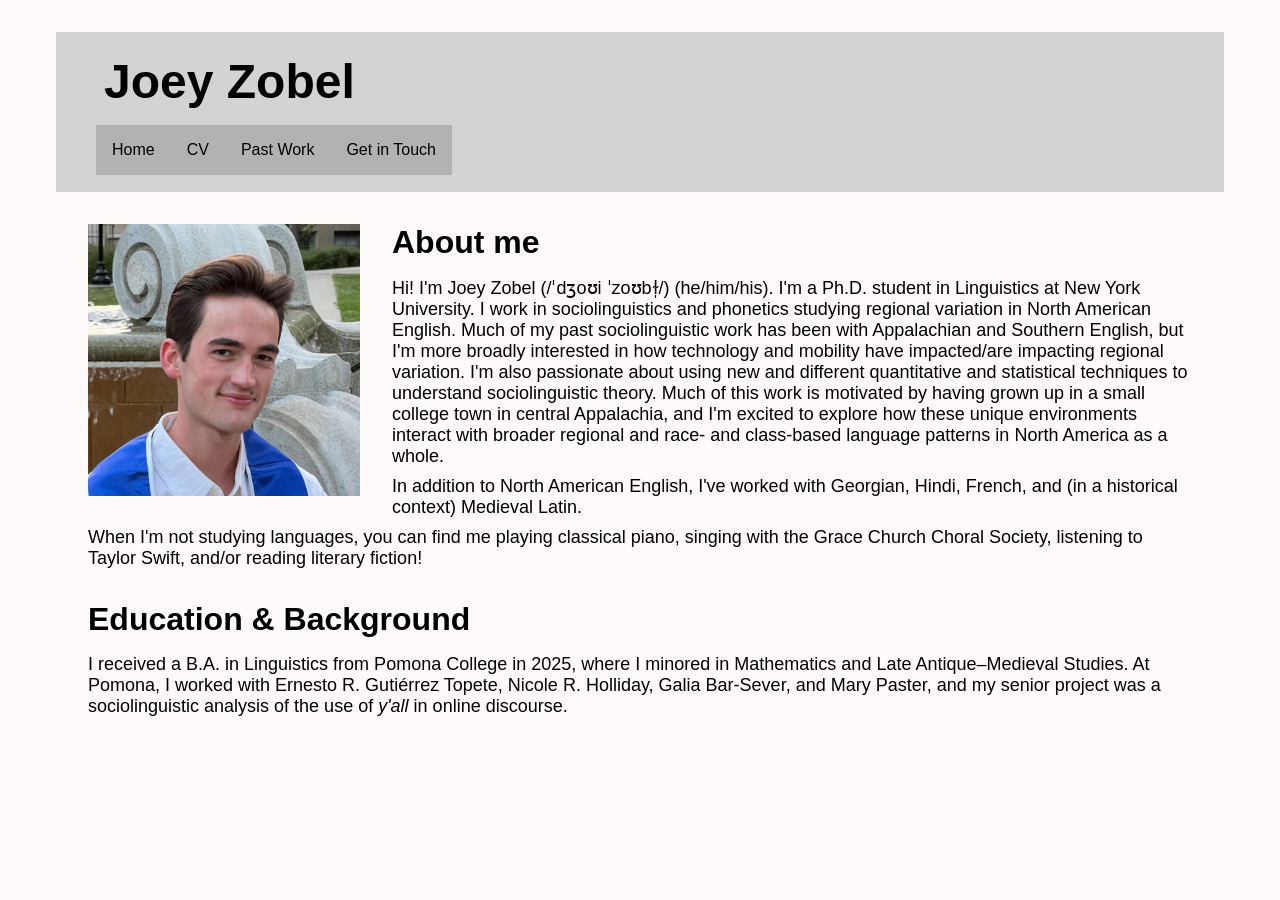
==== index.html @ e0bc1210 "Update index.html" ====
<!DOCTYPE html>
<html>
  <head>
    <title>Joey Zobel</title>
    <link rel="icon" type="image/x-icon" href="favicon.jpg">
    <link rel="stylesheet" href="styles.css">
  </head>


  <body>


    <div style="background-color: lightgray; 
		width: auto;
		height: 10em; 
		margin: 1em 3em 0em 3em">
    	<h1 style="line-height: 2.1em">
		Joey Zobel
    	</h1>
	<ul>
		<li><a href="index.html" style = "background-color: #b2b2b2">Home</a></li>
		<li><a href="cv.html" style = "background-color: #b2b2b2">CV</a></li>
		<li><a href="pastwork.html" style = "background-color: #b2b2b2">Past Work</a></li>
		<li><a href="getintouch.html" style = "background-color: #b2b2b2">Get in Touch</a></li>
	</ul>
    </div>



    <div style = "width: auto">

	<img src="headshot.JPG" alt="Joey Zobel headshot" 
		style="width:17em;
			height:17em; 
			float:left; 
			margin: 0em 2em 1em 0em">

	<h2>
	About me
	</h2>

    	<p>
Hi! I'm Joey Zobel <u style="font-family: arial, sans-serif; text-decoration-line: none; font-size:large">(/ˈdʒoʊi ˈzoʊbɫ̩/) (he/him/his)</u>. I'm a Ph.D. student in Linguistics at New York University. I work in sociolinguistics and phonetics studying regional variation in North American English. Much of my past sociolinguistic work has been with Appalachian and Southern English, but I'm more broadly interested in how technology and mobility have impacted/are impacting regional variation. I'm also passionate about using new and different quantitative and statistical techniques to understand sociolinguistic theory. Much of this work is motivated by having grown up in a small college town in central Appalachia, and I'm excited to explore how these unique environments interact with broader regional and race- and class-based language patterns in North America as a whole.
    	</p>

	<p>
In addition to North American English, I've worked with Georgian, Hindi, French, and (in a historical context) Medieval Latin. 
	</p>

	<p>
When I'm not studying languages, you can find me playing classical piano, singing with the Grace Church Choral Society, listening to Taylor Swift, and/or reading literary fiction! 
	</p>

	<h2>
	Education & Background
	</h2>

	<p>
I received a B.A. in Linguistics from Pomona College in 2025, where I minored in Mathematics and Late Antique–Medieval Studies. At Pomona, I worked with Ernesto R. Gutiérrez Topete, Nicole R. Holliday, Galia Bar-Sever, and Mary Paster, and my senior project was a sociolinguistic analysis of the use of <i>y'all</i> in online discourse. 
	</p>


    </div>
  </body>
</html>
---- styles.css ----
body {background-color: snow;}
h1 {font-family: Optima, sans-serif;
	margin-upper: 0.2em;
	margin-left: 1em;
	font-size: 300%}
h2 {font-family: Optima, sans-serif;
	font-size: xx-large;
	margin: 1em 0em 0.5em 0em}
p {font-family: Gill Sans, sans-serif;
	font-size: large;
	margin: 0em 0em 0.5em 0em}
ul {list-style-type: none;
	margin: -2.5em 0em 5em 2.5em;
	padding: 0;
	overflow: hidden}
ul li {float: left}
ul li a {display: block;
	color: black;
	text-align: center;
	padding: 1em 1em;
	font-family: Gill Sans, sans-serif;
	text-decoration: none;
	font-size: medium}
ul li a:hover {background-color: black;
	color: white}
div {margin: 0em 5em 3em 5em}
.text-container {position: absolute;
	color: black;
	background-color: snow;
	padding: 0.6em;
	text-align: left;
	font-size: xx-large}
.gfg {position: relative;
	width: 100%;
	text-align: center}
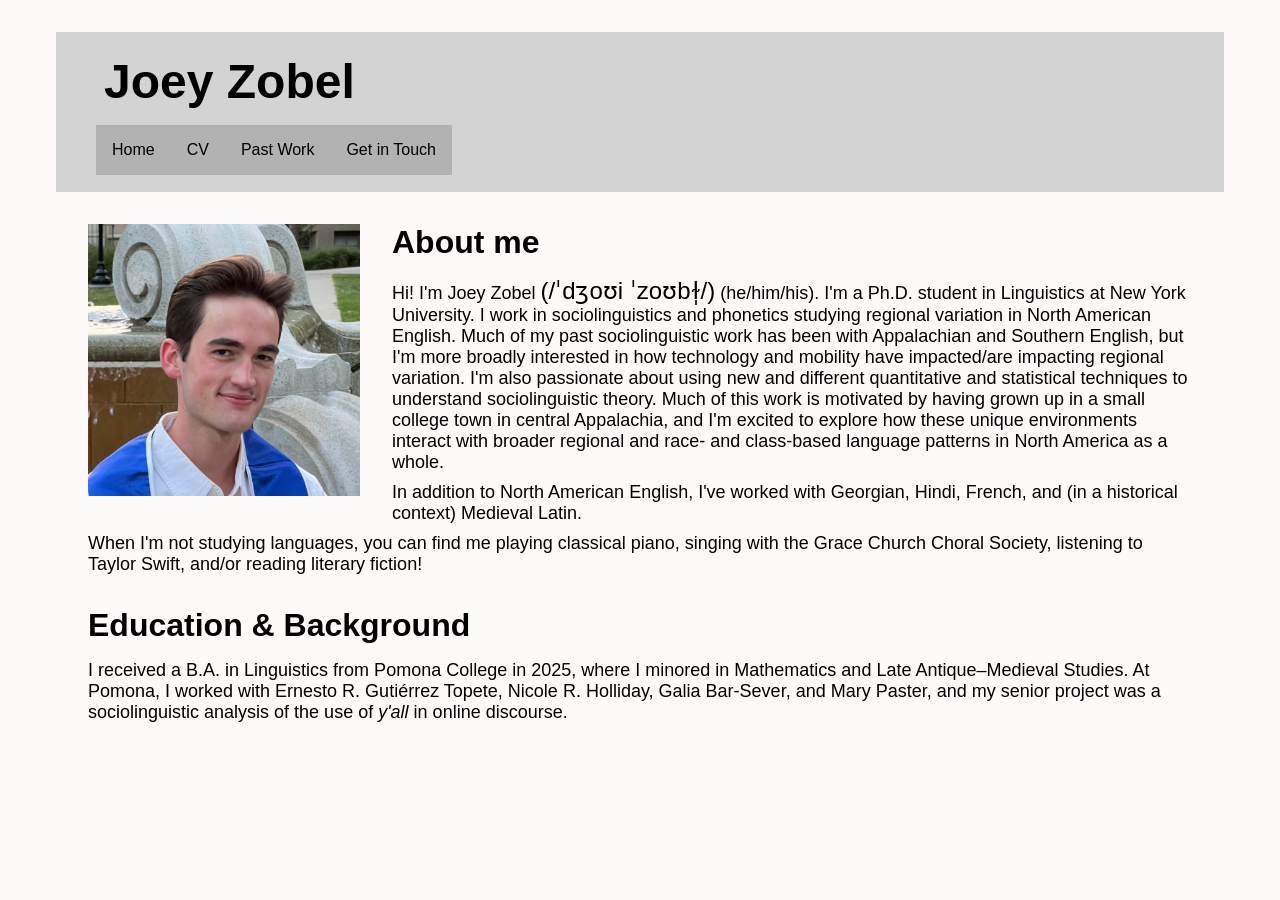
==== commit 84ee7098: "Update index.html" ====
--- a/index.html
+++ b/index.html
@@ -41,7 +41,7 @@
 	</h2>
 
     	<p>
-Hi! I'm Joey Zobel <u style="font-family: arial, sans-serif; text-decoration-line: none; font-size:large">(/ˈdʒoʊi ˈzoʊbɫ̩/) (he/him/his)</u>. I'm a Ph.D. student in Linguistics at New York University. I work in sociolinguistics and phonetics studying regional variation in North American English. Much of my past sociolinguistic work has been with Appalachian and Southern English, but I'm more broadly interested in how technology and mobility have impacted/are impacting regional variation. I'm also passionate about using new and different quantitative and statistical techniques to understand sociolinguistic theory. Much of this work is motivated by having grown up in a small college town in central Appalachia, and I'm excited to explore how these unique environments interact with broader regional and race- and class-based language patterns in North America as a whole.
+Hi! I'm Joey Zobel <u style="font-family: arial, sans-serif; text-decoration-line: none; font-size:x-large">(/ˈdʒoʊi ˈzoʊbɫ̩/)</u> (he/him/his). I'm a Ph.D. student in Linguistics at New York University. I work in sociolinguistics and phonetics studying regional variation in North American English. Much of my past sociolinguistic work has been with Appalachian and Southern English, but I'm more broadly interested in how technology and mobility have impacted/are impacting regional variation. I'm also passionate about using new and different quantitative and statistical techniques to understand sociolinguistic theory. Much of this work is motivated by having grown up in a small college town in central Appalachia, and I'm excited to explore how these unique environments interact with broader regional and race- and class-based language patterns in North America as a whole.
     	</p>
 
 	<p>
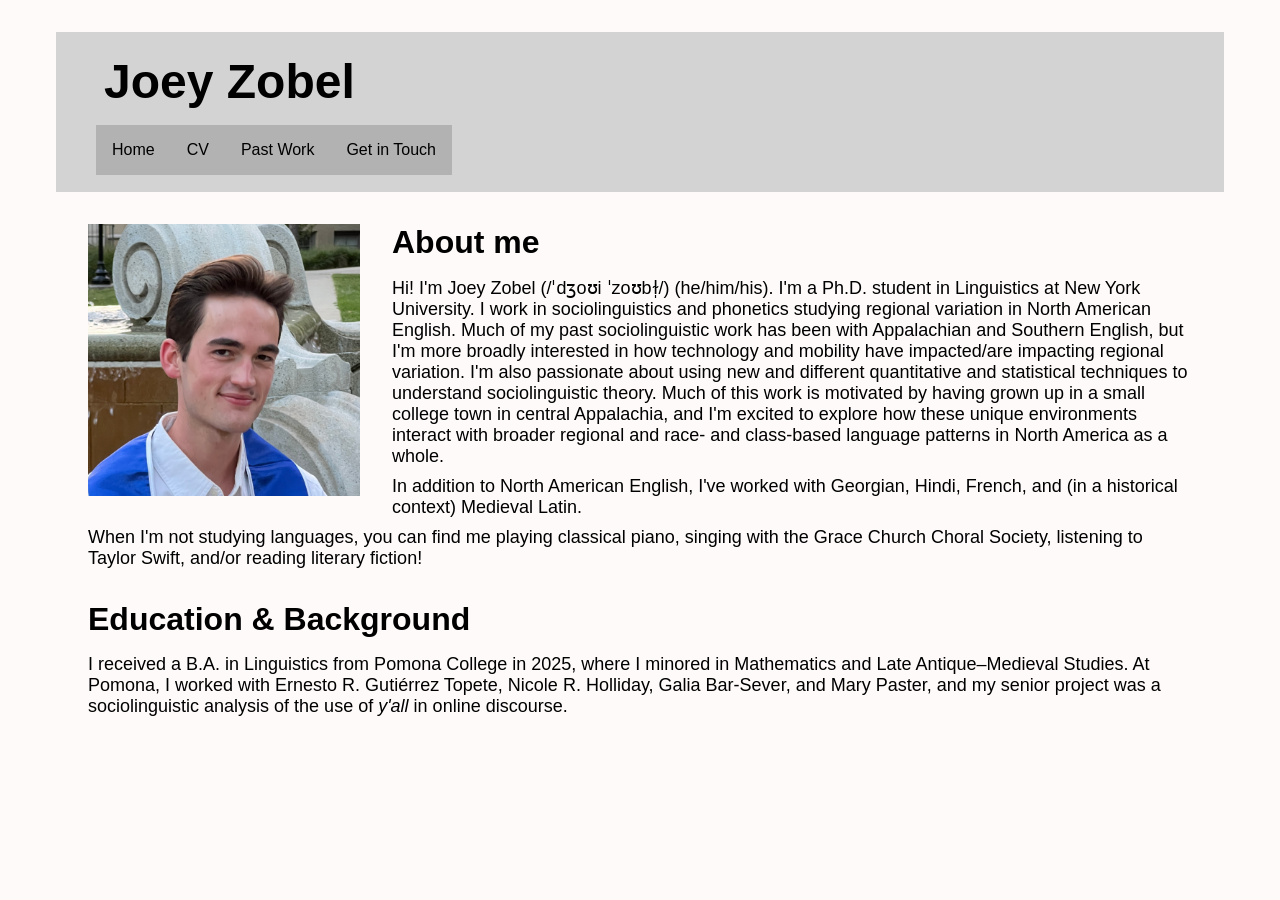
==== commit 0f2e2649: "Update index.html" ====
--- a/index.html
+++ b/index.html
@@ -41,7 +41,7 @@
 	</h2>
 
     	<p>
-Hi! I'm Joey Zobel <u style="font-family: arial, sans-serif; text-decoration-line: none; font-size:x-large">(/ˈdʒoʊi ˈzoʊbɫ̩/)</u> (he/him/his). I'm a Ph.D. student in Linguistics at New York University. I work in sociolinguistics and phonetics studying regional variation in North American English. Much of my past sociolinguistic work has been with Appalachian and Southern English, but I'm more broadly interested in how technology and mobility have impacted/are impacting regional variation. I'm also passionate about using new and different quantitative and statistical techniques to understand sociolinguistic theory. Much of this work is motivated by having grown up in a small college town in central Appalachia, and I'm excited to explore how these unique environments interact with broader regional and race- and class-based language patterns in North America as a whole.
+Hi! I'm Joey Zobel <u>(/ˈdʒoʊi ˈzoʊbɫ̩/)</u> (he/him/his). I'm a Ph.D. student in Linguistics at New York University. I work in sociolinguistics and phonetics studying regional variation in North American English. Much of my past sociolinguistic work has been with Appalachian and Southern English, but I'm more broadly interested in how technology and mobility have impacted/are impacting regional variation. I'm also passionate about using new and different quantitative and statistical techniques to understand sociolinguistic theory. Much of this work is motivated by having grown up in a small college town in central Appalachia, and I'm excited to explore how these unique environments interact with broader regional and race- and class-based language patterns in North America as a whole.
     	</p>
 
 	<p>
--- a/styles.css
+++ b/styles.css
@@ -6,6 +6,9 @@
 h2 {font-family: Optima, sans-serif;
 	font-size: xx-large;
 	margin: 1em 0em 0.5em 0em}
+u {font-family: Arial, sans-serif;
+ 	font-size: large;
+ 	text-decoration-line:none}
 p {font-family: Gill Sans, sans-serif;
 	font-size: large;
 	margin: 0em 0em 0.5em 0em}
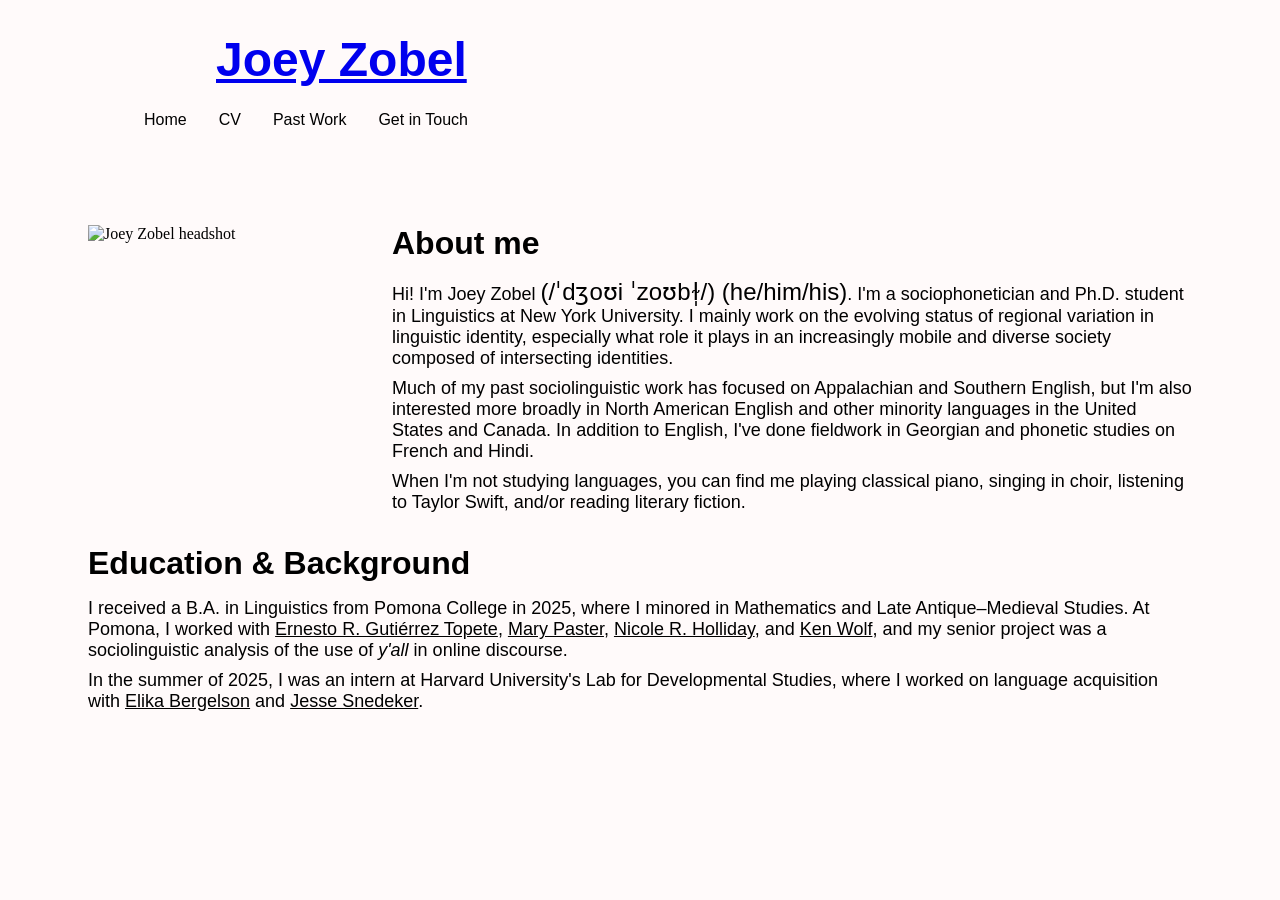
==== commit 279f8a11: "Update index.html" ====
--- a/index.html
+++ b/index.html
@@ -1,4 +1,3 @@
-
 <!DOCTYPE html>
 <html>
   <head>
@@ -10,27 +9,28 @@
 
   <body>
 
+  <header class = "site-header">
+    <div class = "header-container">
+      <div class = "site-title">
+	<a href = "index.html"><h1>Joey Zobel</h1></a>
+      </div>
+      <nav class = "main-nav">
+        <ul class = "nav-list">
+          <li><a href="index.html">Home</a></li>
+	  <li><a href="cv.html">CV</a></li>
+	  <li><a href="pastwork.html">Past Work</a></li>
+	  <li><a href="getintouch.html">Get in Touch</a></li>
+        </ul>
+      </nav>
+    </div>
+  </header>
 
-    <div style="background-color: lightgray; 
-		width: auto;
-		height: 10em; 
-		margin: 1em 3em 0em 3em">
-    	<h1 style="line-height: 2.1em">
-		Joey Zobel
-    	</h1>
-	<ul>
-		<li><a href="index.html" style = "background-color: #b2b2b2">Home</a></li>
-		<li><a href="cv.html" style = "background-color: #b2b2b2">CV</a></li>
-		<li><a href="pastwork.html" style = "background-color: #b2b2b2">Past Work</a></li>
-		<li><a href="getintouch.html" style = "background-color: #b2b2b2">Get in Touch</a></li>
-	</ul>
-    </div>
+  <div class = "under-nav"></div>
 
 
+    <div class = "body-text" style = "width: auto">
 
-    <div style = "width: auto">
-
-	<img src="headshot.JPG" alt="Joey Zobel headshot" 
+	<img src="headshot.png" alt="Joey Zobel headshot" 
 		style="width:17em;
 			height:17em; 
 			float:left; 
@@ -41,15 +41,14 @@
 	</h2>
 
     	<p>
-Hi! I'm Joey Zobel <u>(/ˈdʒoʊi ˈzoʊbɫ̩/)</u> (he/him/his). I'm a Ph.D. student in Linguistics at New York University. I work in sociolinguistics and phonetics studying regional variation in North American English. Much of my past sociolinguistic work has been with Appalachian and Southern English, but I'm more broadly interested in how technology and mobility have impacted/are impacting regional variation. I'm also passionate about using new and different quantitative and statistical techniques to understand sociolinguistic theory. Much of this work is motivated by having grown up in a small college town in central Appalachia, and I'm excited to explore how these unique environments interact with broader regional and race- and class-based language patterns in North America as a whole.
+Hi! I'm Joey Zobel <u style="font-family: arial, sans-serif; text-decoration-line: none; font-size: x-large">(/ˈdʒoʊi ˈzoʊbɫ̩/) (he/him/his)</u>. I'm a sociophonetician and Ph.D. student in Linguistics at New York University. I mainly work on the evolving status of regional variation in linguistic identity, especially what role it plays in an increasingly mobile and diverse society composed of intersecting identities. 
+	</p>
+	<p>
+Much of my past sociolinguistic work has focused on Appalachian and Southern English, but I'm also interested more broadly in North American English and other minority languages in the United States and Canada. In addition to English, I've done fieldwork in Georgian and phonetic studies on French and Hindi. 
     	</p>
 
 	<p>
-In addition to North American English, I've worked with Georgian, Hindi, French, and (in a historical context) Medieval Latin. 
-	</p>
-
-	<p>
-When I'm not studying languages, you can find me playing classical piano, singing with the Grace Church Choral Society, listening to Taylor Swift, and/or reading literary fiction! 
+When I'm not studying languages, you can find me playing classical piano, singing in choir, listening to Taylor Swift, and/or reading literary fiction.
 	</p>
 
 	<h2>
@@ -57,9 +56,11 @@
 	</h2>
 
 	<p>
-I received a B.A. in Linguistics from Pomona College in 2025, where I minored in Mathematics and Late Antique–Medieval Studies. At Pomona, I worked with Ernesto R. Gutiérrez Topete, Nicole R. Holliday, Galia Bar-Sever, and Mary Paster, and my senior project was a sociolinguistic analysis of the use of <i>y'all</i> in online discourse. 
+I received a B.A. in Linguistics from Pomona College in 2025, where I minored in Mathematics and Late Antique–Medieval Studies. At Pomona, I worked with <a href="https://www.pomona.edu/directory/people/ernesto-gutierrez-topete" style = "color: black" target="_blank"> Ernesto R. Gutiérrez Topete</a>, <a href="https://mary-paster.sites.pomona.edu/" style = "color:black" target="_blank"> Mary Paster</a>, <a href="https://nicolerholliday.wordpress.com/" style = "color:black" target="_blank"> Nicole R. Holliday</a>, and <a href="https://www.pomona.edu/directory/people/kenneth-baxter-wolf" style = "color:black" target="_blank"> Ken Wolf</a>, and my senior project was a sociolinguistic analysis of the use of <i>y'all</i> in online discourse. 
 	</p>
-
+	<p>
+In the summer of 2025, I was an intern at Harvard University's Lab for Developmental Studies, where I worked on language acquisition with <a href="https://psychology.fas.harvard.edu/people/elika-bergelson" style = "color:black" target="_blank">Elika Bergelson</a> and <a href="https://psychology.fas.harvard.edu/people/jesse-snedeker" style = "color:black" target="_blank">Jesse Snedeker</a>. 
+	</p>
 
     </div>
   </body>
--- a/styles.css
+++ b/styles.css
@@ -6,9 +6,9 @@
 h2 {font-family: Optima, sans-serif;
 	font-size: xx-large;
 	margin: 1em 0em 0.5em 0em}
-u {font-family: Arial, sans-serif;
- 	font-size: large;
- 	text-decoration-line:none}
+h3 {font-family: Optima, sans-serif;
+	font-size: x-large;
+	margin: 2em 0em 0.5em 0em}
 p {font-family: Gill Sans, sans-serif;
 	font-size: large;
 	margin: 0em 0em 0.5em 0em}
@@ -34,7 +34,10 @@
 	text-align: left;
 	font-size: xx-large}
 .gfg {position: relative;
-	width: 100%;
-	text-align: center}
+	text-align: center;
+	margin: 0em 5em 3em 5em}
+table {font-family: Gill Sans, sans-serif;
+	font-size: large}
+th, td {padding: 0.4em;
+	text-align: left}
 
-
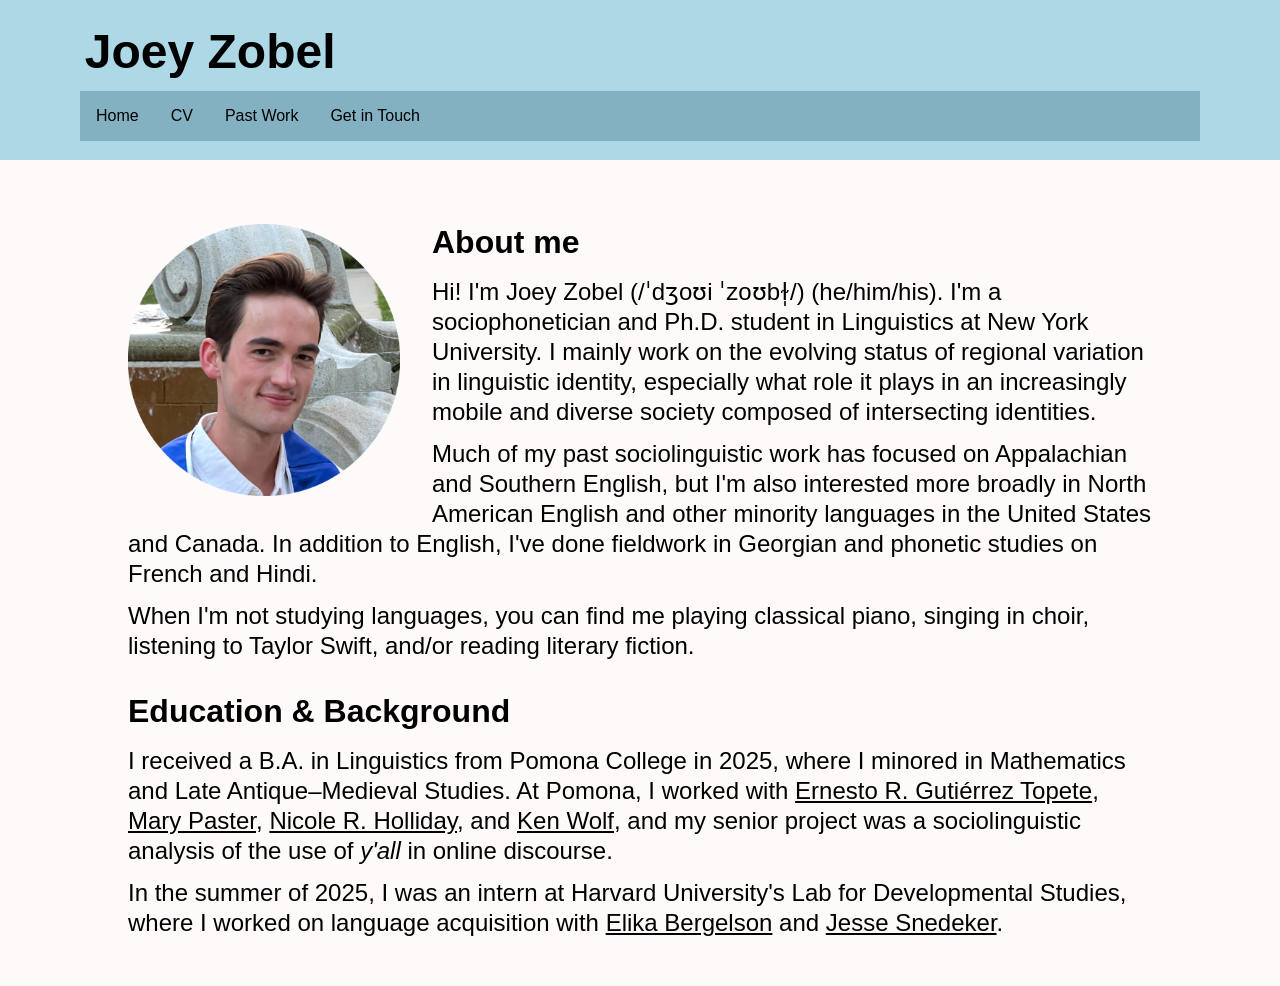
==== commit 3aa44f54: "Update index.html" ====
--- a/index.html
+++ b/index.html
@@ -63,5 +63,8 @@
 	</p>
 
     </div>
+
+    <div class = "footer"> </div>
+	  
   </body>
 </html>
--- a/styles.css
+++ b/styles.css
@@ -1,4 +1,5 @@
-body {background-color: snow;}
+body {background-color: snow;
+	margin: 0}
 h1 {font-family: Optima, sans-serif;
 	margin-upper: 0.2em;
 	margin-left: 1em;
@@ -10,10 +11,11 @@
 	font-size: x-large;
 	margin: 2em 0em 0.5em 0em}
 p {font-family: Gill Sans, sans-serif;
-	font-size: large;
-	margin: 0em 0em 0.5em 0em}
+	font-size: x-large;
+	margin: 0em 0em 0.5em 0em;
+	line-height: 125%}
 ul {list-style-type: none;
-	margin: -2.5em 0em 5em 2.5em;
+	margin: -0.5em 0em 5em 8em;
 	padding: 0;
 	overflow: hidden}
 ul li {float: left}
@@ -24,20 +26,127 @@
 	font-family: Gill Sans, sans-serif;
 	text-decoration: none;
 	font-size: medium}
-ul li a:hover {background-color: black;
-	color: white}
-div {margin: 0em 5em 3em 5em}
-.text-container {position: absolute;
-	color: black;
-	background-color: snow;
-	padding: 0.6em;
-	text-align: left;
-	font-size: xx-large}
+
+.body-text {margin: 0em 8em 3em 8em}
+
+
+
 .gfg {position: relative;
 	text-align: center;
 	margin: 0em 5em 3em 5em}
+
 table {font-family: Gill Sans, sans-serif;
 	font-size: large}
 th, td {padding: 0.4em;
 	text-align: left}
 
+
+
+.heading-image-container {display: grid;
+	grid-template-areas: "overlay";
+	margin: 0 6em}
+
+.heading-image-container > * {grid-area: overlay}
+
+.heading-image {max-width: 100%;
+	object-fit: cover;
+	width: auto;
+	margin: 0em 0em 0em 0em}
+
+.text-container-title {color: black;
+	background-color: snow;
+	justify-self: start;
+	align-self: start;
+	padding: 0.6em;
+	text-align: left;
+	font-size: xx-large}
+
+.text-container-title h2 {margin: 0}
+
+.text-container-caption {color: black;
+	background-color: snow;
+	justify-self: end;
+	align-self: center;
+	padding: 0.6em;
+	text-align: right;
+	font-size: small;
+	margin: 0 6em}
+
+.text-container-caption p {font-size: small;
+	margin: 0}
+
+.site-header {left: 0;
+	right: 0;
+	top: 0;
+	margin: 0;
+	padding-left: 0}
+
+.header-container {display: flex;
+	flex-wrap: wrap;
+	justify-content: space-between;
+	gap: 0em;
+	align-items: center;
+	background-color: lightblue; 
+	width: 100%;
+	height: 8em; 
+	margin: 0;
+	padding: 1rem 0rem 1rem 0rem;
+	position: fixed}
+
+.header-container a {color: black;
+	text-decoration: none}
+
+.site-title {width: 100%;
+	margin: 0em 5em 0em 5em}
+.site-title h1 {margin: 0.1em}
+
+.site-title a {color: black; 
+	text-decoration: none}
+
+.main-nav {width: 100%;
+	background-color: #84B1C2;
+	margin: 0em 5em 0em 5em}
+
+.nav-list {flex-wrap: wrap;
+	justify-content: flex-start;
+	margin: 0}
+
+.nav-list li a {display: block;
+	color: black;
+	text-align: center;
+	padding: 1em 1em;
+	font-family: Gill Sans, sans-serif;
+	text-decoration: none;
+	font-size: medium}
+
+.nav-list li a:hover {background-color: darkblue;
+	color: white}
+
+.nav-toggle {display: none;
+	background: none;
+	border: none;
+	font-size: 1.8rem;
+	cursor: pointer}
+
+.nav-menu {}
+
+.under-nav {height:12em}
+
+
+
+.poster-div {display: flex;
+	flex-wrap: wrap;
+	gap: 0em;
+	margin: 0em 6em 3em 6em;
+	justify-content: flex-start;}
+.poster-box {flex: 1 1 22em;
+	max-width: 100%;
+	margin: 0em 1em 0em 1em}
+
+.poster-cell {max-width:14em; 
+	min-width: 9em;}
+.poster-title-cell {max-width:18em;
+	min-width: 12em;}
+
+.poster-cell img {max-width: 100%;
+	border: solid black}
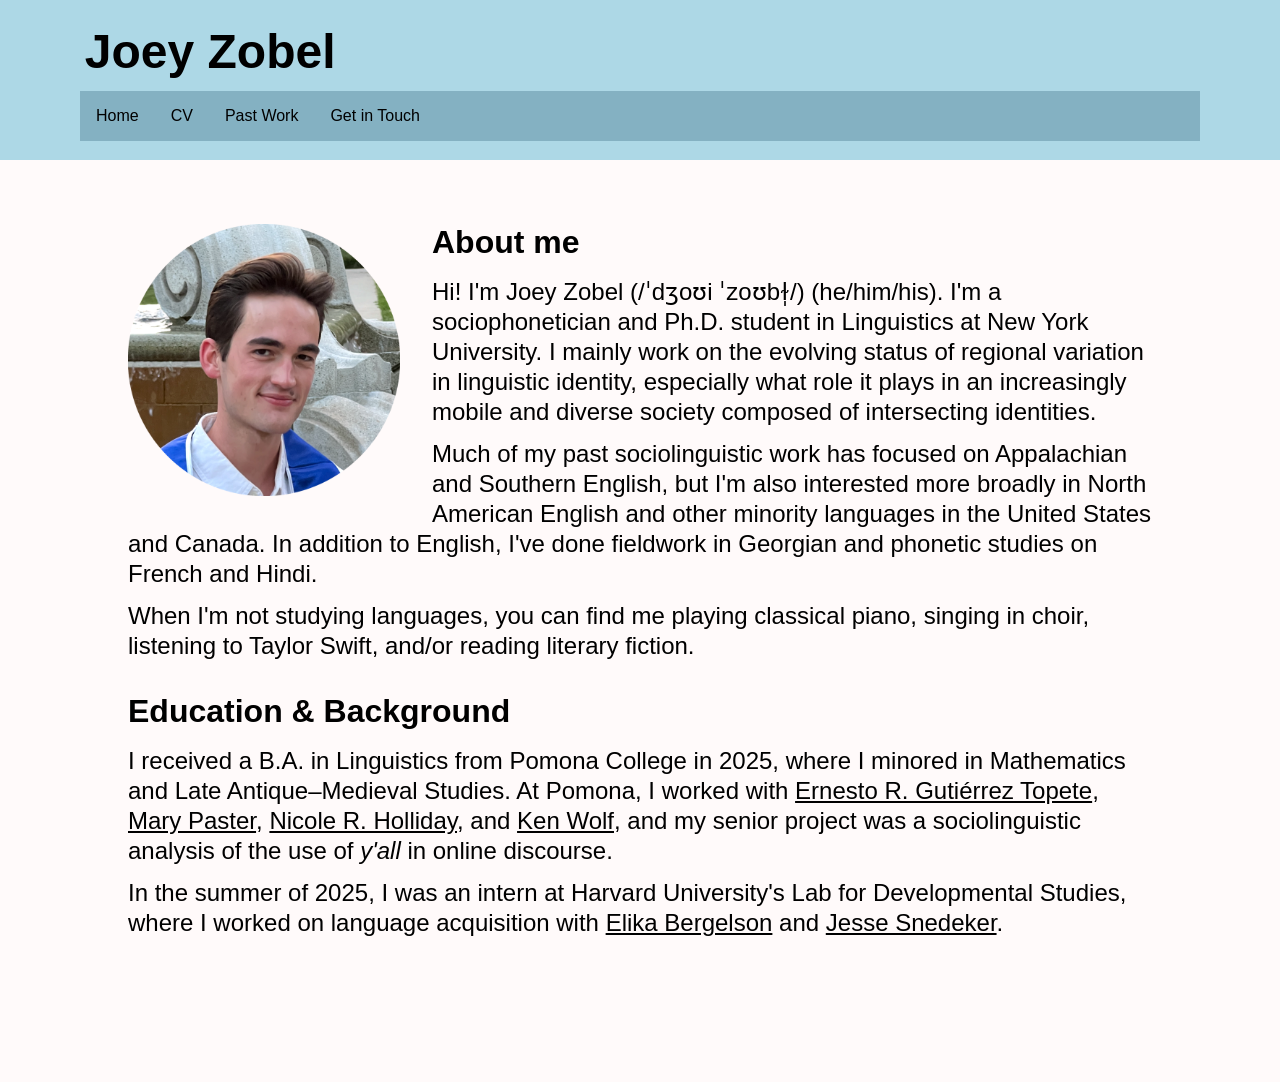
==== commit 10b74f61: "Update index.html" ====
--- a/index.html
+++ b/index.html
@@ -1,6 +1,7 @@
 <!DOCTYPE html>
 <html>
   <head>
+	<meta name="viewport" content="width=device-width, initial-scale=1.0">
     <title>Joey Zobel</title>
     <link rel="icon" type="image/x-icon" href="favicon.jpg">
     <link rel="stylesheet" href="styles.css">
--- a/styles.css
+++ b/styles.css
@@ -132,21 +132,29 @@
 
 .under-nav {height:12em}
 
+.footer {height: 6em}
 
 
 .poster-div {display: flex;
 	flex-wrap: wrap;
-	gap: 0em;
+	gap: 1em;
 	margin: 0em 6em 3em 6em;
-	justify-content: flex-start;}
+	justify-content: flex-start}
+
 .poster-box {flex: 1 1 22em;
 	max-width: 100%;
-	margin: 0em 1em 0em 1em}
+	margin: 0}
 
-.poster-cell {max-width:14em; 
-	min-width: 9em;}
-.poster-title-cell {max-width:18em;
-	min-width: 12em;}
+.poster-cell {max-width:17em; 
+	min-width: 11em;
+	vertical-align: top}
+
+.poster-cell img {margin-top: 1.5em}
+
+.poster-title-cell {max-width:22em;
+	min-width: 12em}
+
+.poster-title-cell p {font-size: 120%}
 
 .poster-cell img {max-width: 100%;
 	border: solid black}
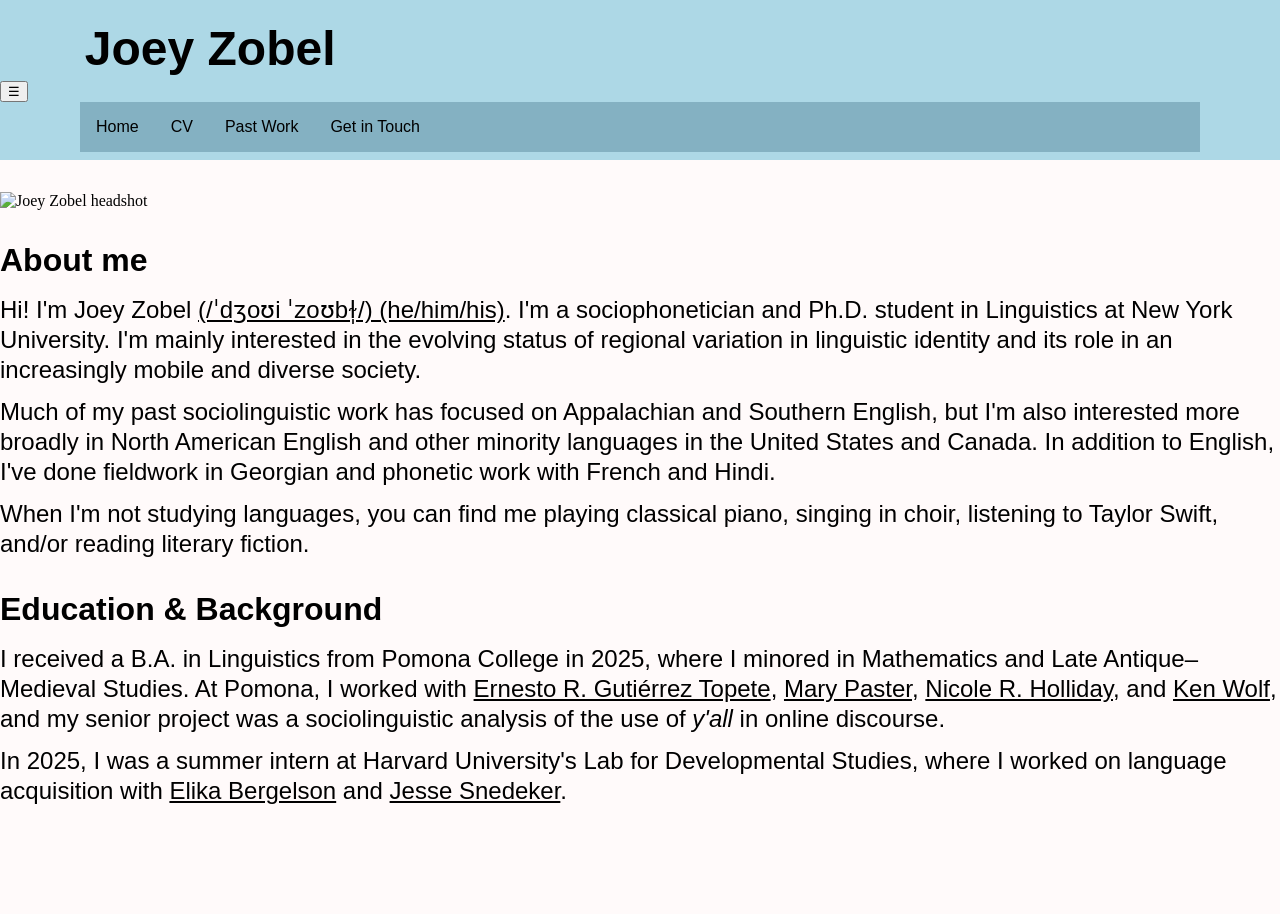
==== commit 56fca24c: "Update index.html" ====
--- a/index.html
+++ b/index.html
@@ -1,7 +1,8 @@
+
 <!DOCTYPE html>
 <html>
   <head>
-	<meta name="viewport" content="width=device-width, initial-scale=1.0">
+    <meta name="viewport" content="width=device-width, initial-scale=1.0">
     <title>Joey Zobel</title>
     <link rel="icon" type="image/x-icon" href="favicon.jpg">
     <link rel="stylesheet" href="styles.css">
@@ -15,12 +16,15 @@
       <div class = "site-title">
 	<a href = "index.html"><h1>Joey Zobel</h1></a>
       </div>
-      <nav class = "main-nav">
+
+      <button class = "hamburger-button" id = "menuToggle" aria-label = "Toggle Navigation">&#9776; </button>
+
+      <nav class = "main-nav" id = "mainNav">
         <ul class = "nav-list">
-          <li><a href="index.html">Home</a></li>
-	  <li><a href="cv.html">CV</a></li>
-	  <li><a href="pastwork.html">Past Work</a></li>
-	  <li><a href="getintouch.html">Get in Touch</a></li>
+          <li><a href="index.html" class="menu-link">Home</a></li>
+	  <li><a href="cv.html" class="menu-link">CV</a></li>
+	  <li><a href="pastwork.html" class="menu-link">Past Work</a></li>
+	  <li><a href="getintouch.html" class="menu-link">Get in Touch</a></li>
         </ul>
       </nav>
     </div>
@@ -29,30 +33,29 @@
   <div class = "under-nav"></div>
 
 
-    <div class = "body-text" style = "width: auto">
+    <div class = "body-div">
 
-	<img src="headshot.png" alt="Joey Zobel headshot" 
-		style="width:17em;
-			height:17em; 
-			float:left; 
-			margin: 0em 2em 1em 0em">
+	<div class = "headshot-div">
+		<img src="headshot-2-cropped.png" alt="Joey Zobel headshot" 
+			class="headshot">
+	</div>
 
-	<h2>
+	<h2 class = "h2-index">
 	About me
 	</h2>
 
     	<p>
-Hi! I'm Joey Zobel <u style="font-family: arial, sans-serif; text-decoration-line: none; font-size: x-large">(/ˈdʒoʊi ˈzoʊbɫ̩/) (he/him/his)</u>. I'm a sociophonetician and Ph.D. student in Linguistics at New York University. I mainly work on the evolving status of regional variation in linguistic identity, especially what role it plays in an increasingly mobile and diverse society composed of intersecting identities. 
+Hi! I'm Joey Zobel <u class="ipa">(/ˈdʒoʊi ˈzoʊbɫ̩/) (he/him/his)</u>. I'm a sociophonetician and Ph.D. student in Linguistics at New York University. I'm mainly interested in the evolving status of regional variation in linguistic identity and its role in an increasingly mobile and diverse society. 
 	</p>
 	<p>
-Much of my past sociolinguistic work has focused on Appalachian and Southern English, but I'm also interested more broadly in North American English and other minority languages in the United States and Canada. In addition to English, I've done fieldwork in Georgian and phonetic studies on French and Hindi. 
+Much of my past sociolinguistic work has focused on Appalachian and Southern English, but I'm also interested more broadly in North American English and other minority languages in the United States and Canada. In addition to English, I've done fieldwork in Georgian and phonetic work with French and Hindi. 
     	</p>
 
 	<p>
 When I'm not studying languages, you can find me playing classical piano, singing in choir, listening to Taylor Swift, and/or reading literary fiction.
 	</p>
 
-	<h2>
+	<h2 class = "h2-index">
 	Education & Background
 	</h2>
 
@@ -60,12 +63,22 @@
 I received a B.A. in Linguistics from Pomona College in 2025, where I minored in Mathematics and Late Antique–Medieval Studies. At Pomona, I worked with <a href="https://www.pomona.edu/directory/people/ernesto-gutierrez-topete" style = "color: black" target="_blank"> Ernesto R. Gutiérrez Topete</a>, <a href="https://mary-paster.sites.pomona.edu/" style = "color:black" target="_blank"> Mary Paster</a>, <a href="https://nicolerholliday.wordpress.com/" style = "color:black" target="_blank"> Nicole R. Holliday</a>, and <a href="https://www.pomona.edu/directory/people/kenneth-baxter-wolf" style = "color:black" target="_blank"> Ken Wolf</a>, and my senior project was a sociolinguistic analysis of the use of <i>y'all</i> in online discourse. 
 	</p>
 	<p>
-In the summer of 2025, I was an intern at Harvard University's Lab for Developmental Studies, where I worked on language acquisition with <a href="https://psychology.fas.harvard.edu/people/elika-bergelson" style = "color:black" target="_blank">Elika Bergelson</a> and <a href="https://psychology.fas.harvard.edu/people/jesse-snedeker" style = "color:black" target="_blank">Jesse Snedeker</a>. 
+In 2025, I was a summer intern at Harvard University's Lab for Developmental Studies, where I worked on language acquisition with <a href="https://psychology.fas.harvard.edu/people/elika-bergelson" style = "color:black" target="_blank">Elika Bergelson</a> and <a href="https://psychology.fas.harvard.edu/people/jesse-snedeker" style = "color:black" target="_blank">Jesse Snedeker</a>. 
 	</p>
 
     </div>
 
     <div class = "footer"> </div>
-	  
+
+  <script>
+  const menuToggle = document.getElementById('menuToggle');
+  const mainNav = document.getElementById('mainNav');
+
+  menuToggle.addEventListener('click', () => {
+    mainNav.classList.toggle('active');
+  });
+  </script>
+
+
   </body>
 </html>
